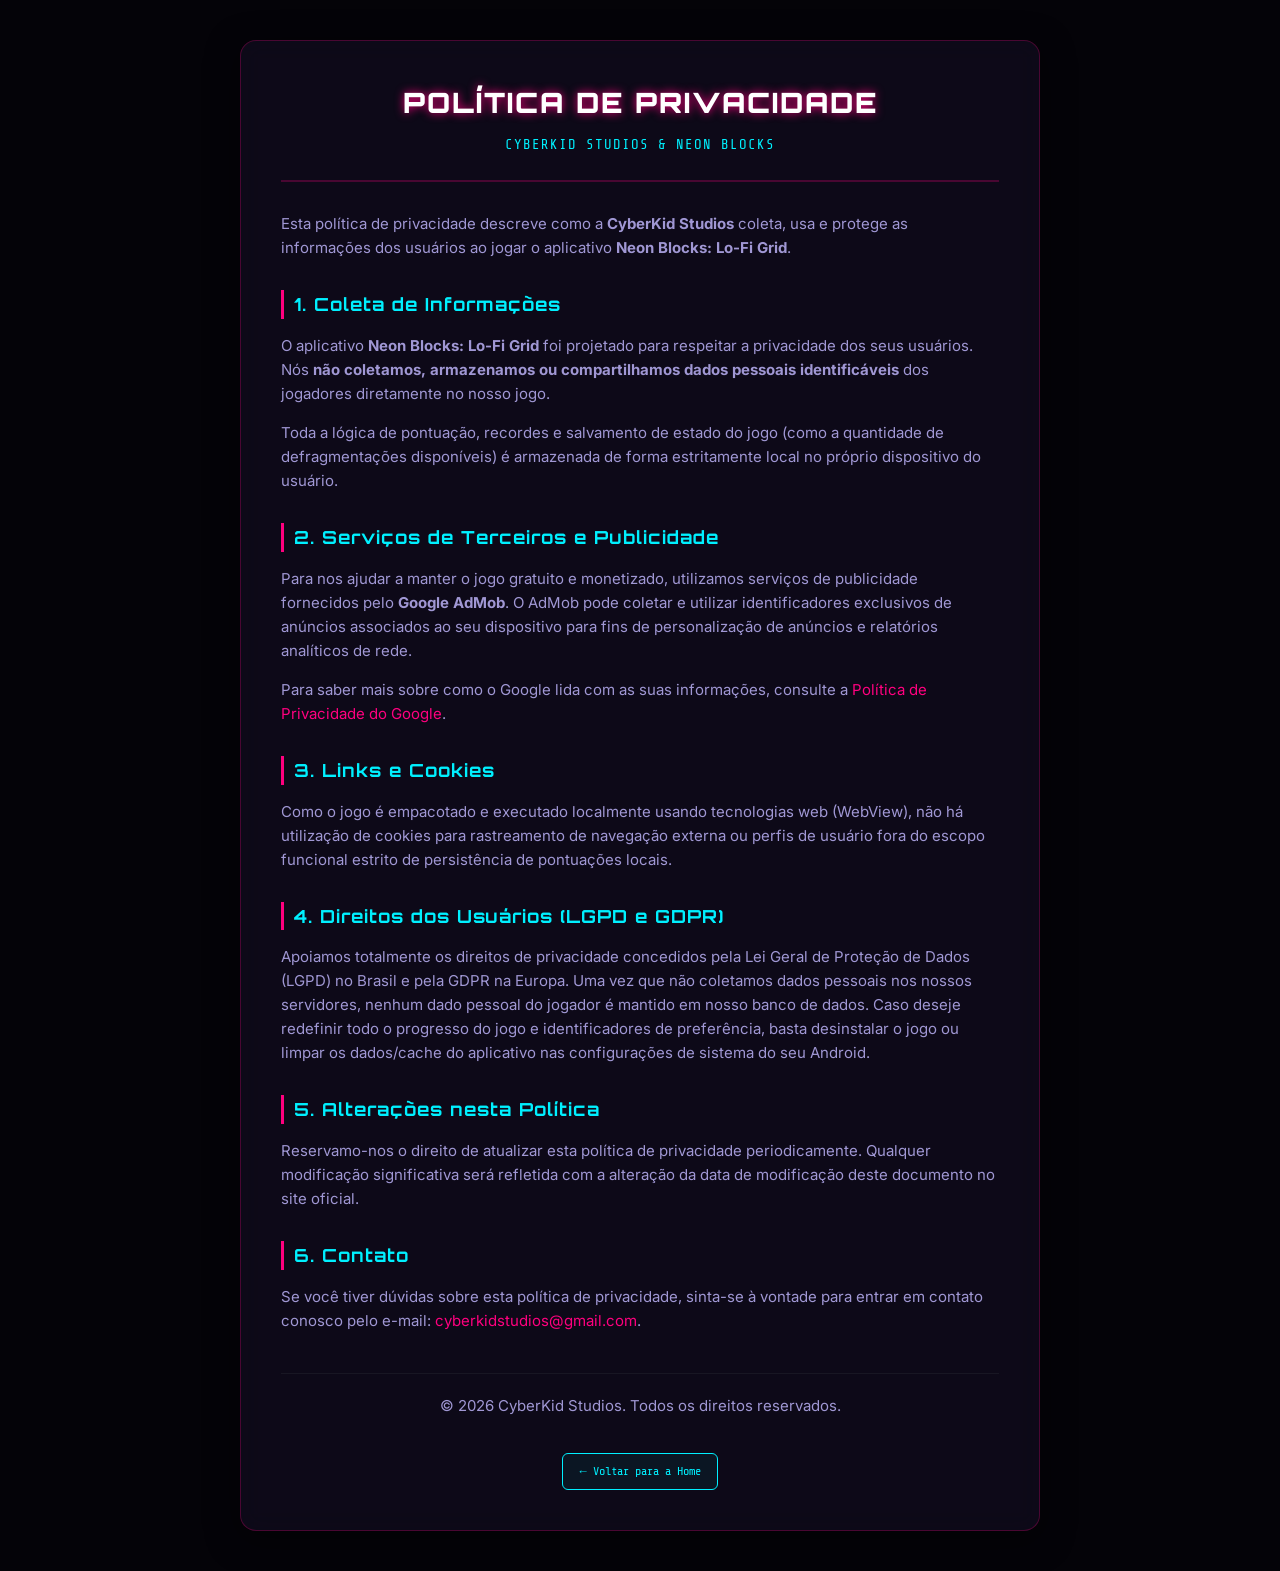
==== privacy.html @ 1d36752e "Site oficial do studio CyberKid" ====
<!DOCTYPE html>
<html lang="pt-BR">
<head>
    <meta charset="UTF-8">
    <meta name="viewport" content="width=device-width, initial-scale=1.0">
    <title>Política de Privacidade - CyberKid Studios</title>
    <link rel="preconnect" href="https://fonts.googleapis.com">
    <link rel="preconnect" href="https://fonts.gstatic.com" crossorigin>
    <link href="https://fonts.googleapis.com/css2?family=Orbitron:wght@400;700;900&family=Share+Tech+Mono&family=Inter:wght@300;400;600&display=swap" rel="stylesheet">
    <style>
        :root {
            --bg-color: #040308;
            --panel-bg: rgba(16, 12, 30, 0.75);
            --panel-border: rgba(255, 0, 127, 0.25);
            --neon-pink: #ff007f;
            --neon-cyan: #00f0ff;
            --text-primary: #ffffff;
            --text-secondary: #a097d4;
        }

        * {
            margin: 0;
            padding: 0;
            box-sizing: border-box;
        }

        body {
            background-color: var(--bg-color);
            color: var(--text-primary);
            font-family: 'Inter', sans-serif;
            line-height: 1.6;
            padding: 40px 20px;
        }

        .container {
            max-width: 800px;
            margin: 0 auto;
            background: var(--panel-bg);
            border: 1px solid var(--panel-border);
            border-radius: 16px;
            padding: 40px;
            box-shadow: 0 8px 32px rgba(0, 0, 0, 0.5);
            backdrop-filter: blur(12px);
        }

        header {
            text-align: center;
            border-bottom: 2px solid var(--panel-border);
            padding-bottom: 24px;
            margin-bottom: 30px;
        }

        h1 {
            font-family: 'Orbitron', sans-serif;
            font-weight: 900;
            color: #fff;
            text-shadow: 0 0 10px var(--neon-pink);
            font-size: 28px;
            margin-bottom: 8px;
            letter-spacing: 2px;
        }

        .subtitle {
            font-family: 'Share Tech Mono', monospace;
            color: var(--neon-cyan);
            font-size: 14px;
            letter-spacing: 1px;
        }

        h2 {
            font-family: 'Orbitron', sans-serif;
            font-size: 18px;
            color: var(--neon-cyan);
            margin: 30px 0 15px 0;
            letter-spacing: 1px;
            border-left: 3px solid var(--neon-pink);
            padding-left: 10px;
        }

        p, li {
            color: var(--text-secondary);
            font-size: 15px;
            margin-bottom: 15px;
        }

        ul {
            margin-left: 20px;
            margin-bottom: 20px;
        }

        a {
            color: var(--neon-pink);
            text-decoration: none;
            transition: text-shadow 0.2s ease;
        }

        a:hover {
            text-shadow: 0 0 8px var(--neon-pink);
        }

        footer {
            margin-top: 40px;
            text-align: center;
            font-size: 12px;
            color: var(--text-secondary);
            border-top: 1px solid rgba(255, 255, 255, 0.05);
            padding-top: 20px;
        }

        .btn-back {
            display: inline-block;
            margin-top: 20px;
            font-family: 'Share Tech Mono', monospace;
            border: 1px solid var(--neon-cyan);
            padding: 8px 16px;
            border-radius: 6px;
            color: var(--neon-cyan);
            background: rgba(0, 240, 255, 0.05);
            transition: all 0.25s ease;
        }

        .btn-back:hover {
            background: rgba(0, 240, 255, 0.2);
            box-shadow: 0 0 12px rgba(0, 240, 255, 0.4);
            text-shadow: none;
        }
    </style>
</head>
<body>
    <div class="container">
        <header>
            <h1>POLÍTICA DE PRIVACIDADE</h1>
            <div class="subtitle">CYBERKID STUDIOS &amp; NEON BLOCKS</div>
        </header>

        <p>Esta política de privacidade descreve como a <strong>CyberKid Studios</strong> coleta, usa e protege as informações dos usuários ao jogar o aplicativo <strong>Neon Blocks: Lo-Fi Grid</strong>.</p>

        <h2>1. Coleta de Informações</h2>
        <p>O aplicativo <strong>Neon Blocks: Lo-Fi Grid</strong> foi projetado para respeitar a privacidade dos seus usuários. Nós <strong>não coletamos, armazenamos ou compartilhamos dados pessoais identificáveis</strong> dos jogadores diretamente no nosso jogo.</p>
        <p>Toda a lógica de pontuação, recordes e salvamento de estado do jogo (como a quantidade de defragmentações disponíveis) é armazenada de forma estritamente local no próprio dispositivo do usuário.</p>

        <h2>2. Serviços de Terceiros e Publicidade</h2>
        <p>Para nos ajudar a manter o jogo gratuito e monetizado, utilizamos serviços de publicidade fornecidos pelo <strong>Google AdMob</strong>. O AdMob pode coletar e utilizar identificadores exclusivos de anúncios associados ao seu dispositivo para fins de personalização de anúncios e relatórios analíticos de rede.</p>
        <p>Para saber mais sobre como o Google lida com as suas informações, consulte a <a href="https://policies.google.com/privacy" target="_blank" rel="noopener">Política de Privacidade do Google</a>.</p>

        <h2>3. Links e Cookies</h2>
        <p>Como o jogo é empacotado e executado localmente usando tecnologias web (WebView), não há utilização de cookies para rastreamento de navegação externa ou perfis de usuário fora do escopo funcional estrito de persistência de pontuações locais.</p>

        <h2>4. Direitos dos Usuários (LGPD e GDPR)</h2>
        <p>Apoiamos totalmente os direitos de privacidade concedidos pela Lei Geral de Proteção de Dados (LGPD) no Brasil e pela GDPR na Europa. Uma vez que não coletamos dados pessoais nos nossos servidores, nenhum dado pessoal do jogador é mantido em nosso banco de dados. Caso deseje redefinir todo o progresso do jogo e identificadores de preferência, basta desinstalar o jogo ou limpar os dados/cache do aplicativo nas configurações de sistema do seu Android.</p>

        <h2>5. Alterações nesta Política</h2>
        <p>Reservamo-nos o direito de atualizar esta política de privacidade periodicamente. Qualquer modificação significativa será refletida com a alteração da data de modificação deste documento no site oficial.</p>

        <h2>6. Contato</h2>
        <p>Se você tiver dúvidas sobre esta política de privacidade, sinta-se à vontade para entrar em contato conosco pelo e-mail: <a href="mailto:cyberkidstudios@gmail.com">cyberkidstudios@gmail.com</a>.</p>

        <footer>
            <p>&copy; 2026 CyberKid Studios. Todos os direitos reservados.</p>
            <a href="index.html" class="btn-back">&larr; Voltar para a Home</a>
        </footer>
    </div>
</body>
</html>
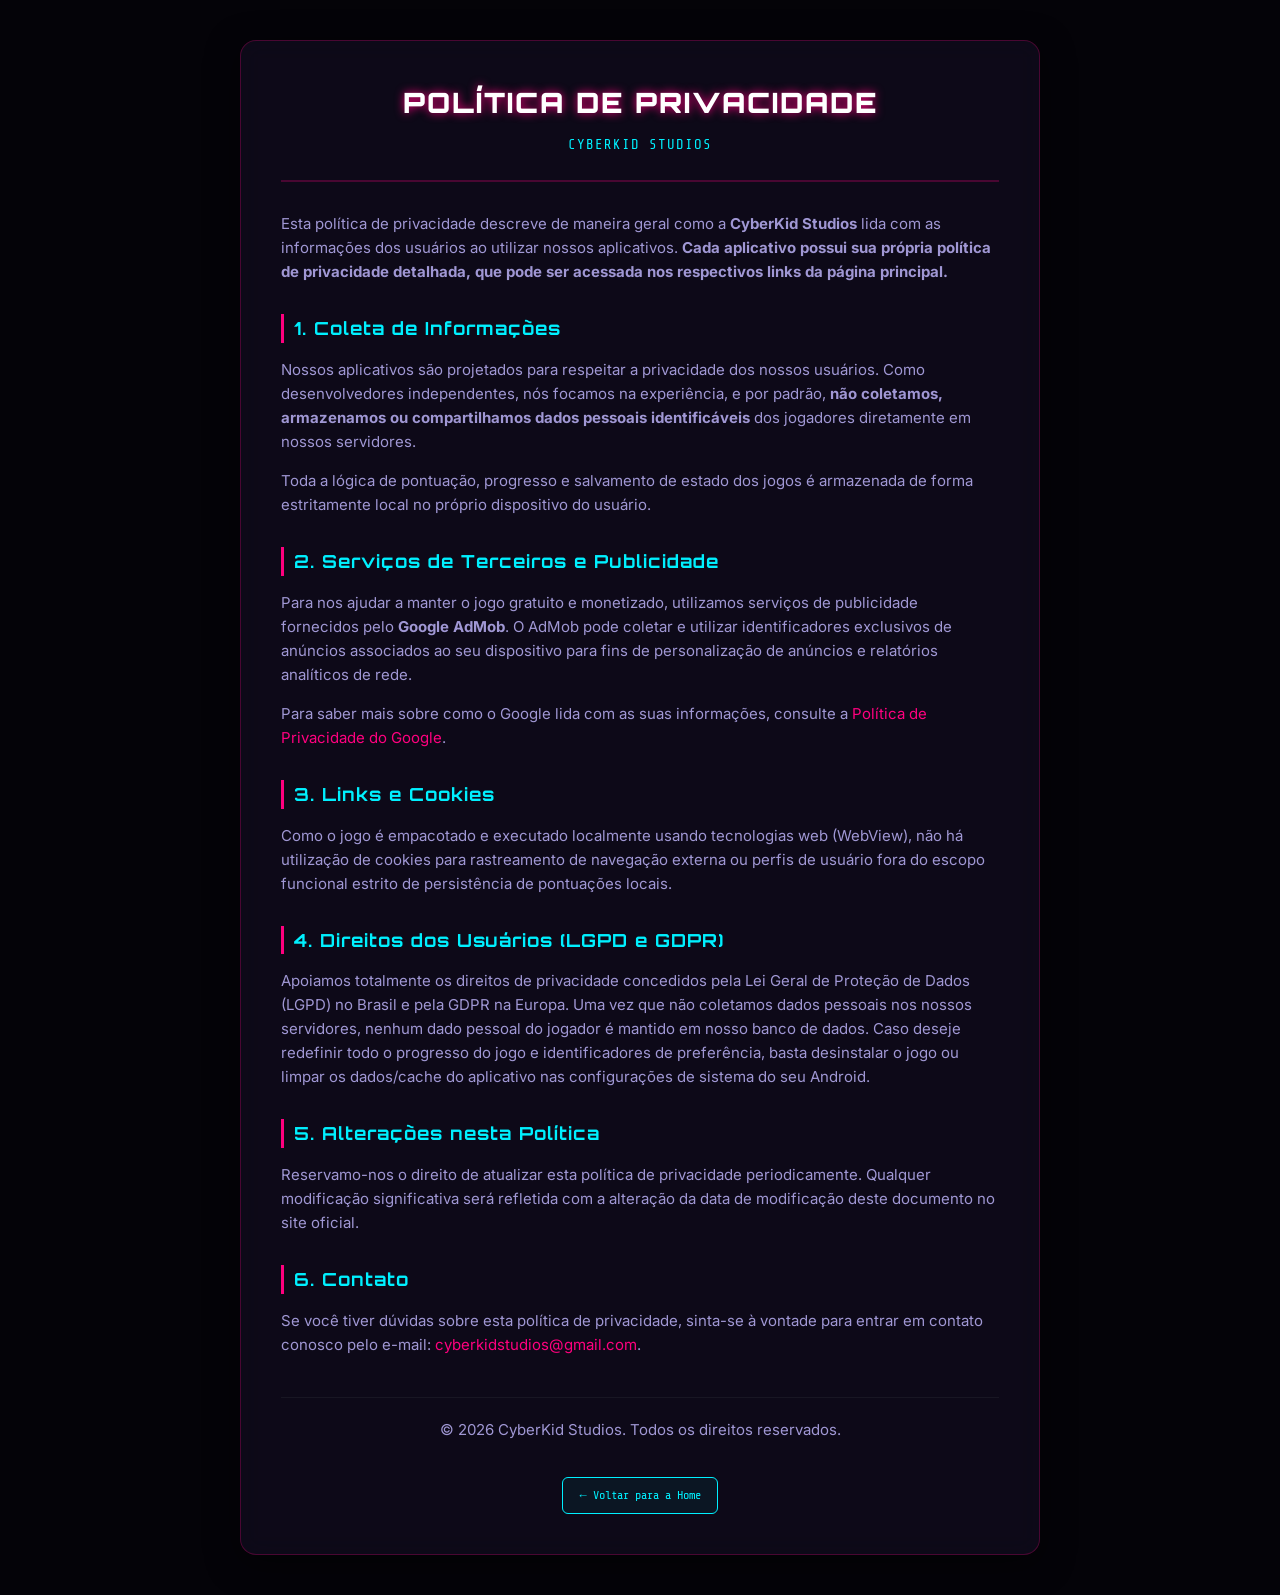
==== commit 2972b78d: "Update portfolio: Add Smart Reps, update app links, generic privacy policy" ====
--- a/privacy.html
+++ b/privacy.html
@@ -130,14 +130,14 @@
     <div class="container">
         <header>
             <h1>POLÍTICA DE PRIVACIDADE</h1>
-            <div class="subtitle">CYBERKID STUDIOS &amp; NEON BLOCKS</div>
+            <div class="subtitle">CYBERKID STUDIOS</div>
         </header>
 
-        <p>Esta política de privacidade descreve como a <strong>CyberKid Studios</strong> coleta, usa e protege as informações dos usuários ao jogar o aplicativo <strong>Neon Blocks: Lo-Fi Grid</strong>.</p>
+        <p>Esta política de privacidade descreve de maneira geral como a <strong>CyberKid Studios</strong> lida com as informações dos usuários ao utilizar nossos aplicativos. <strong>Cada aplicativo possui sua própria política de privacidade detalhada, que pode ser acessada nos respectivos links da página principal.</strong></p>
 
         <h2>1. Coleta de Informações</h2>
-        <p>O aplicativo <strong>Neon Blocks: Lo-Fi Grid</strong> foi projetado para respeitar a privacidade dos seus usuários. Nós <strong>não coletamos, armazenamos ou compartilhamos dados pessoais identificáveis</strong> dos jogadores diretamente no nosso jogo.</p>
-        <p>Toda a lógica de pontuação, recordes e salvamento de estado do jogo (como a quantidade de defragmentações disponíveis) é armazenada de forma estritamente local no próprio dispositivo do usuário.</p>
+        <p>Nossos aplicativos são projetados para respeitar a privacidade dos nossos usuários. Como desenvolvedores independentes, nós focamos na experiência, e por padrão, <strong>não coletamos, armazenamos ou compartilhamos dados pessoais identificáveis</strong> dos jogadores diretamente em nossos servidores.</p>
+        <p>Toda a lógica de pontuação, progresso e salvamento de estado dos jogos é armazenada de forma estritamente local no próprio dispositivo do usuário.</p>
 
         <h2>2. Serviços de Terceiros e Publicidade</h2>
         <p>Para nos ajudar a manter o jogo gratuito e monetizado, utilizamos serviços de publicidade fornecidos pelo <strong>Google AdMob</strong>. O AdMob pode coletar e utilizar identificadores exclusivos de anúncios associados ao seu dispositivo para fins de personalização de anúncios e relatórios analíticos de rede.</p>
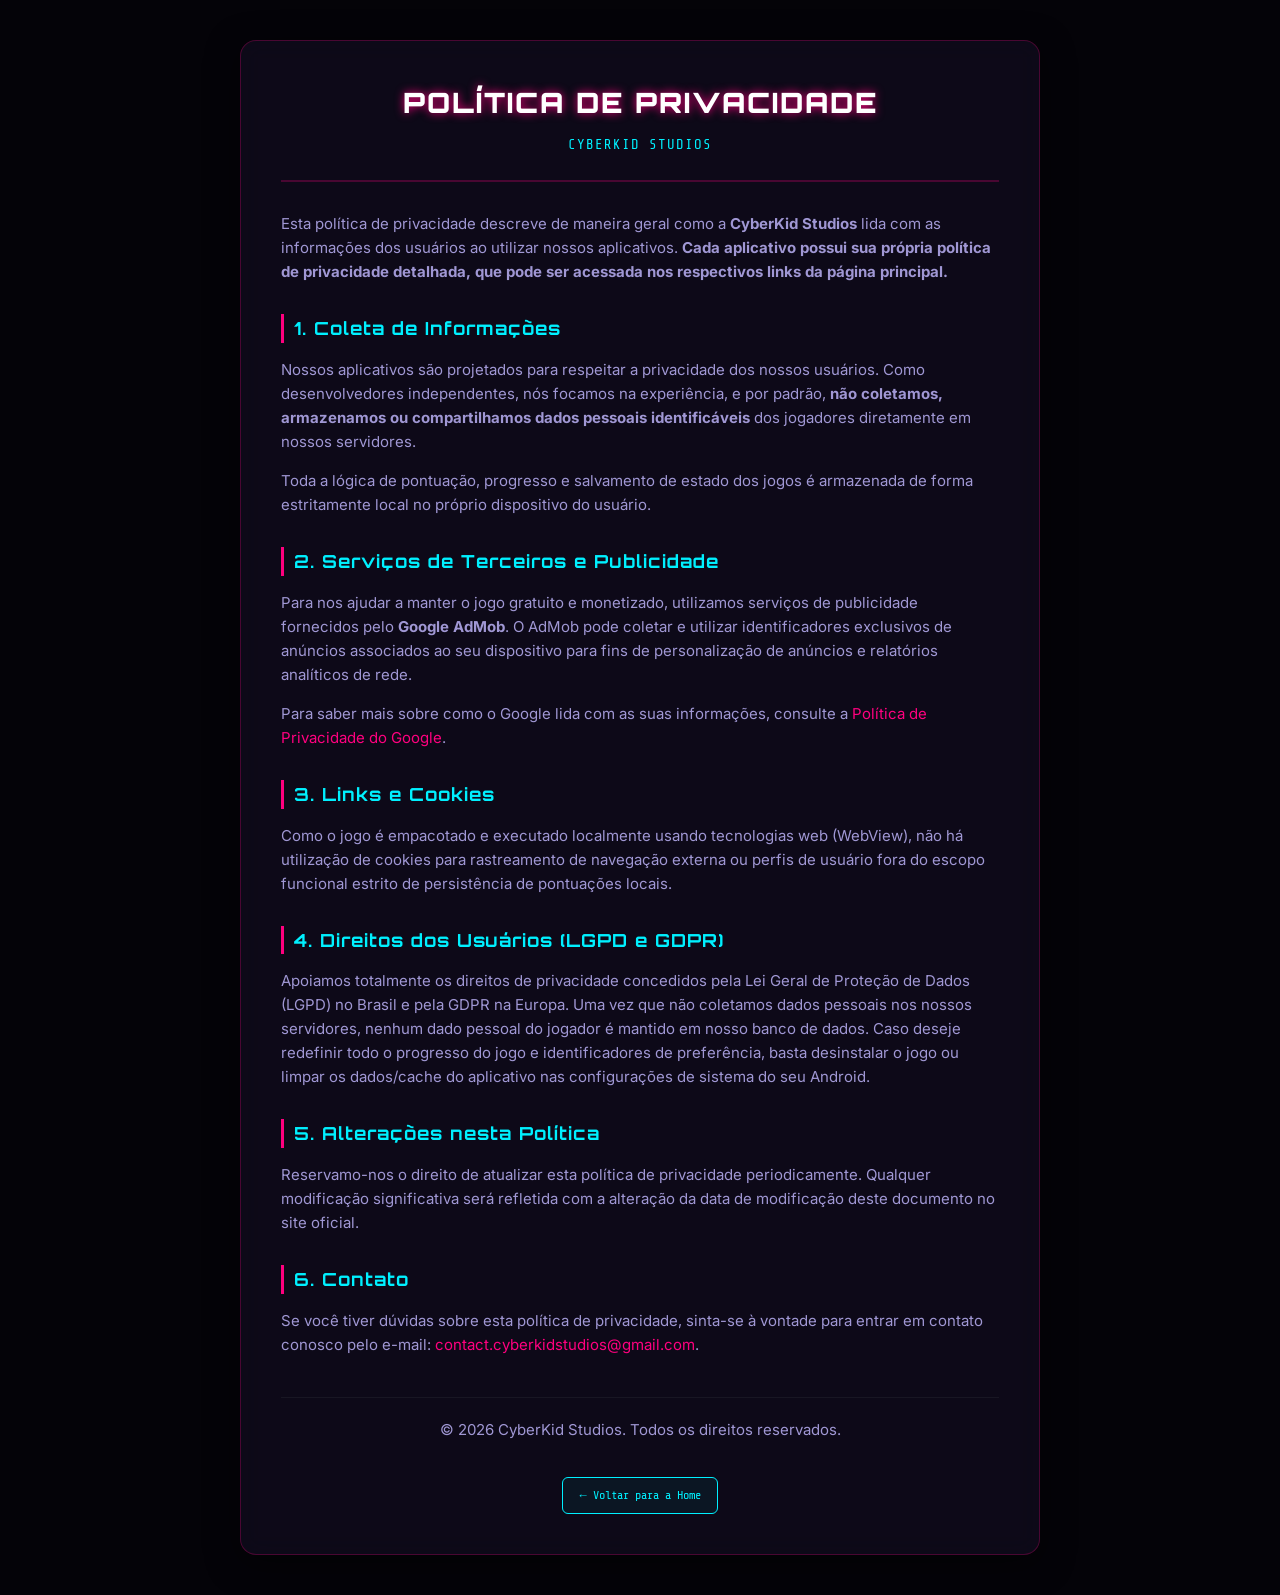
==== commit 4613aff5: "Update email to contact.cyberkidstudios@gmail.com" ====
--- a/privacy.html
+++ b/privacy.html
@@ -153,7 +153,7 @@
         <p>Reservamo-nos o direito de atualizar esta política de privacidade periodicamente. Qualquer modificação significativa será refletida com a alteração da data de modificação deste documento no site oficial.</p>
 
         <h2>6. Contato</h2>
-        <p>Se você tiver dúvidas sobre esta política de privacidade, sinta-se à vontade para entrar em contato conosco pelo e-mail: <a href="mailto:cyberkidstudios@gmail.com">cyberkidstudios@gmail.com</a>.</p>
+        <p>Se você tiver dúvidas sobre esta política de privacidade, sinta-se à vontade para entrar em contato conosco pelo e-mail: <a href="mailto:contact.cyberkidstudios@gmail.com">contact.cyberkidstudios@gmail.com</a>.</p>
 
         <footer>
             <p>&copy; 2026 CyberKid Studios. Todos os direitos reservados.</p>
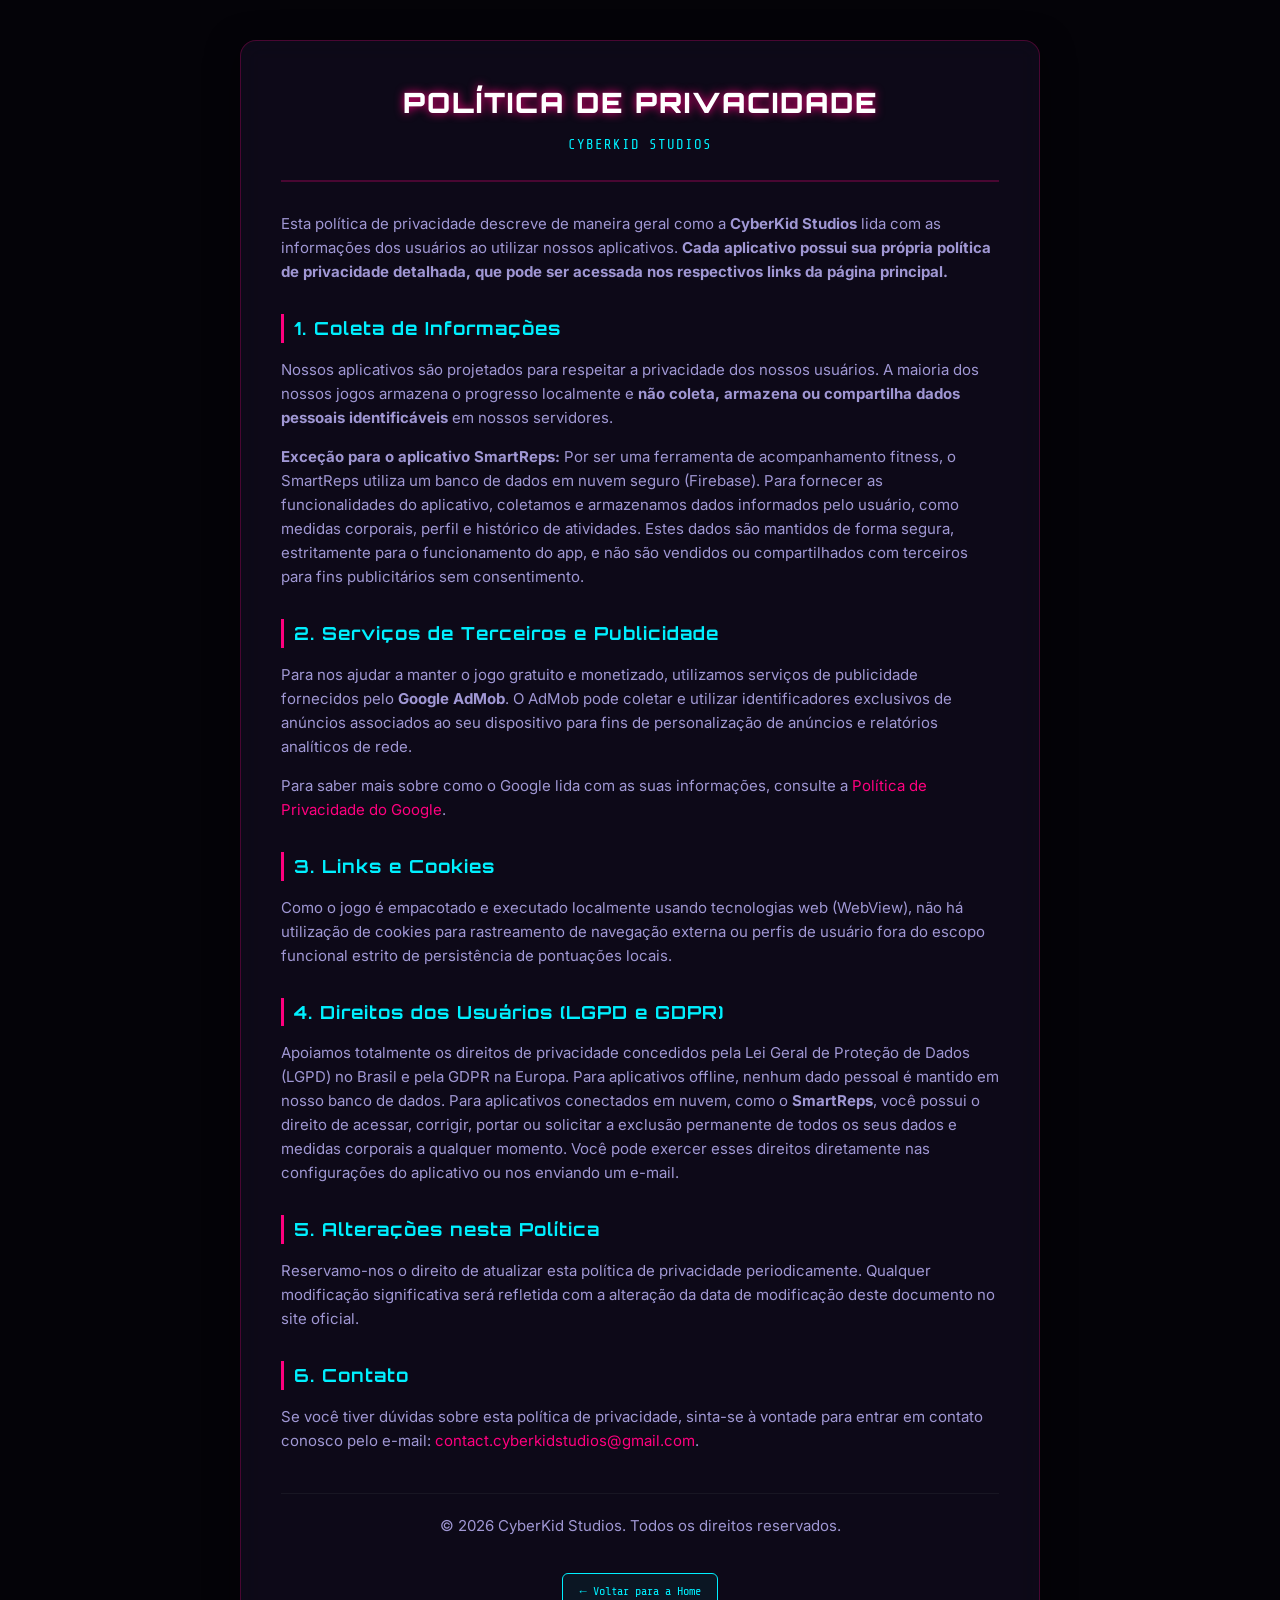
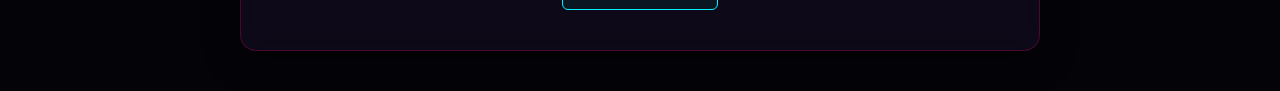
==== commit 7374d83c: "docs: update privacy policy for smart-reps data collection" ====
--- a/privacy.html
+++ b/privacy.html
@@ -136,8 +136,8 @@
         <p>Esta política de privacidade descreve de maneira geral como a <strong>CyberKid Studios</strong> lida com as informações dos usuários ao utilizar nossos aplicativos. <strong>Cada aplicativo possui sua própria política de privacidade detalhada, que pode ser acessada nos respectivos links da página principal.</strong></p>
 
         <h2>1. Coleta de Informações</h2>
-        <p>Nossos aplicativos são projetados para respeitar a privacidade dos nossos usuários. Como desenvolvedores independentes, nós focamos na experiência, e por padrão, <strong>não coletamos, armazenamos ou compartilhamos dados pessoais identificáveis</strong> dos jogadores diretamente em nossos servidores.</p>
-        <p>Toda a lógica de pontuação, progresso e salvamento de estado dos jogos é armazenada de forma estritamente local no próprio dispositivo do usuário.</p>
+        <p>Nossos aplicativos são projetados para respeitar a privacidade dos nossos usuários. A maioria dos nossos jogos armazena o progresso localmente e <strong>não coleta, armazena ou compartilha dados pessoais identificáveis</strong> em nossos servidores.</p>
+        <p><strong>Exceção para o aplicativo SmartReps:</strong> Por ser uma ferramenta de acompanhamento fitness, o SmartReps utiliza um banco de dados em nuvem seguro (Firebase). Para fornecer as funcionalidades do aplicativo, coletamos e armazenamos dados informados pelo usuário, como medidas corporais, perfil e histórico de atividades. Estes dados são mantidos de forma segura, estritamente para o funcionamento do app, e não são vendidos ou compartilhados com terceiros para fins publicitários sem consentimento.</p>
 
         <h2>2. Serviços de Terceiros e Publicidade</h2>
         <p>Para nos ajudar a manter o jogo gratuito e monetizado, utilizamos serviços de publicidade fornecidos pelo <strong>Google AdMob</strong>. O AdMob pode coletar e utilizar identificadores exclusivos de anúncios associados ao seu dispositivo para fins de personalização de anúncios e relatórios analíticos de rede.</p>
@@ -147,7 +147,7 @@
         <p>Como o jogo é empacotado e executado localmente usando tecnologias web (WebView), não há utilização de cookies para rastreamento de navegação externa ou perfis de usuário fora do escopo funcional estrito de persistência de pontuações locais.</p>
 
         <h2>4. Direitos dos Usuários (LGPD e GDPR)</h2>
-        <p>Apoiamos totalmente os direitos de privacidade concedidos pela Lei Geral de Proteção de Dados (LGPD) no Brasil e pela GDPR na Europa. Uma vez que não coletamos dados pessoais nos nossos servidores, nenhum dado pessoal do jogador é mantido em nosso banco de dados. Caso deseje redefinir todo o progresso do jogo e identificadores de preferência, basta desinstalar o jogo ou limpar os dados/cache do aplicativo nas configurações de sistema do seu Android.</p>
+        <p>Apoiamos totalmente os direitos de privacidade concedidos pela Lei Geral de Proteção de Dados (LGPD) no Brasil e pela GDPR na Europa. Para aplicativos offline, nenhum dado pessoal é mantido em nosso banco de dados. Para aplicativos conectados em nuvem, como o <strong>SmartReps</strong>, você possui o direito de acessar, corrigir, portar ou solicitar a exclusão permanente de todos os seus dados e medidas corporais a qualquer momento. Você pode exercer esses direitos diretamente nas configurações do aplicativo ou nos enviando um e-mail.</p>
 
         <h2>5. Alterações nesta Política</h2>
         <p>Reservamo-nos o direito de atualizar esta política de privacidade periodicamente. Qualquer modificação significativa será refletida com a alteração da data de modificação deste documento no site oficial.</p>
